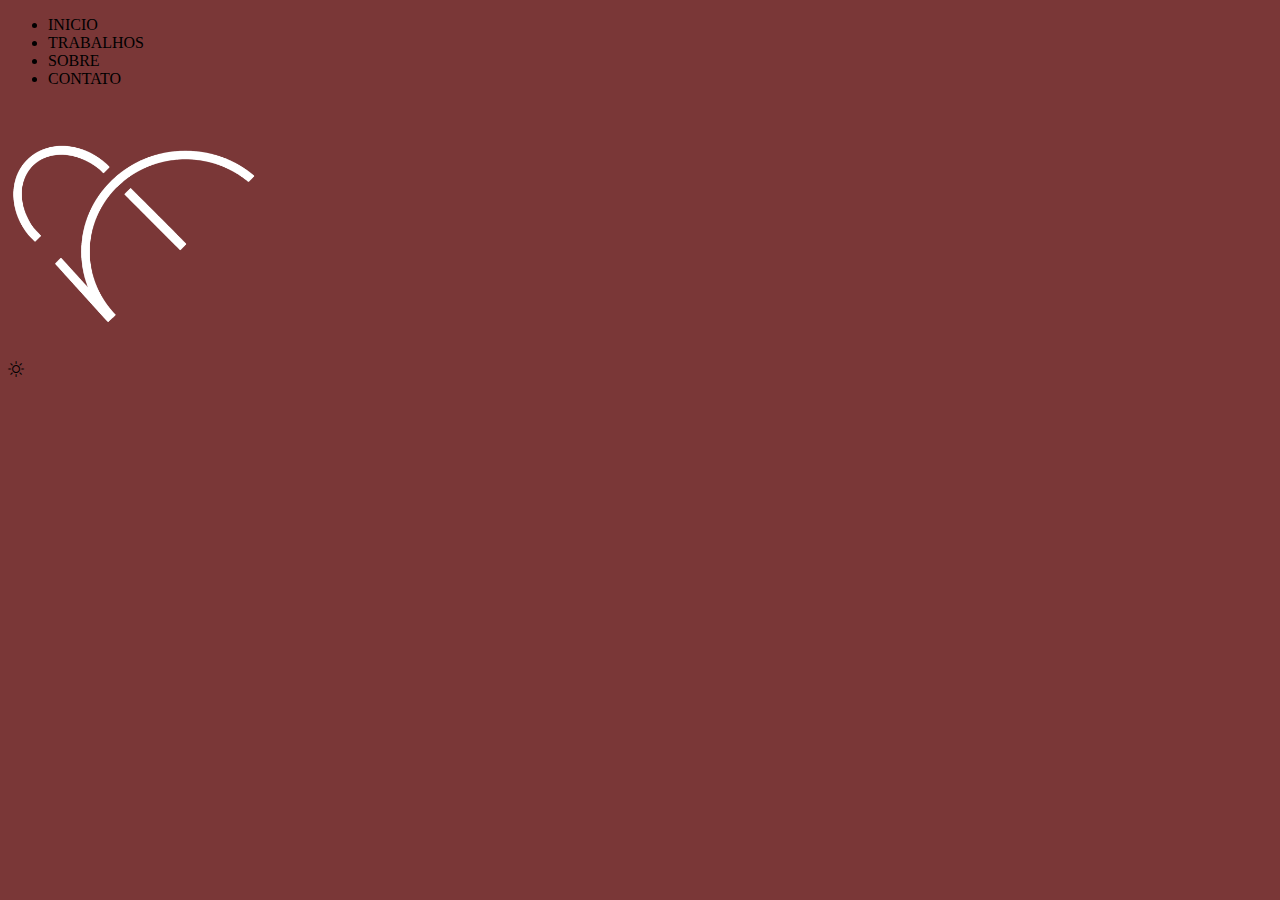
==== index.html @ b83b8c7c "first update" ====
<!DOCTYPE html>
<html lang="pt-br">

<head>
    <meta charset="UTF-8" />
    <meta name="viewport" content="width=device-width, initial-scale=1.0" />
    <title>Julyana | Portifólio 👻</title>
    <!--Estilo CSS-->
    <link rel="stylesheet" href="/CSS/estilo.css">
    <!--Booststrap Icons-->
    <link rel="stylesheet" href="https://cdn.jsdelivr.net/npm/bootstrap-icons@1.11.3/font/bootstrap-icons.min.css">
</head>

<body>
    <header>
        <!--navigation -->
        <nav> <!--menu desktop -->
            <ul class="menu-principal">
                <li> INICIO </li>
                <li> TRABALHOS </li>
                <li> SOBRE </li>
                <li> CONTATO </li>
            </ul>
           
        </nav>
        <!--logo-->
        <div class="">
            <a href="#INICIO">
                <img src="img/logo.png" alt="" class="">
            </a>
        </div>

        <div class="">
            <i class="bi bi-sun"> </i>
        
        </div>


    </header> <!--fim header-->
</body>

</html>
---- CSS/estilo.css ----
body{
    background-color: #7a3737;
}
img {
    width: 20%;
}
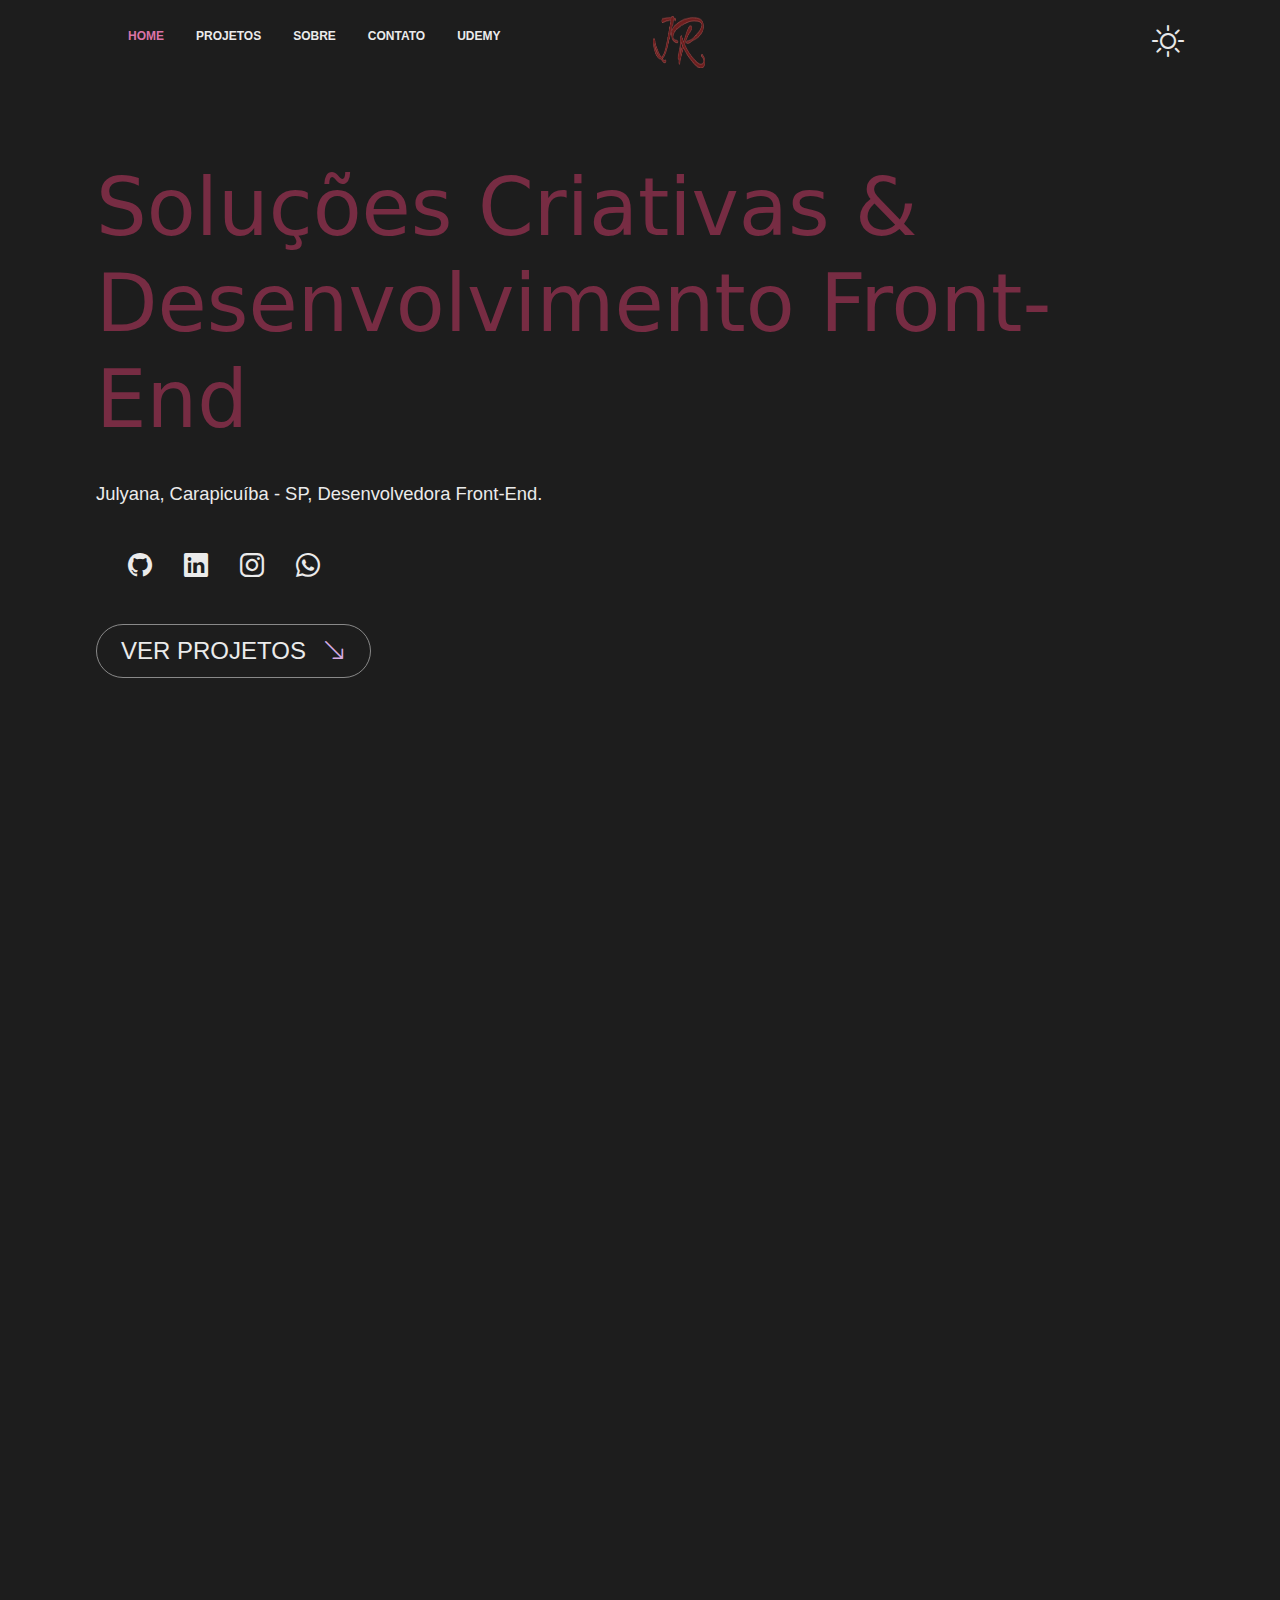
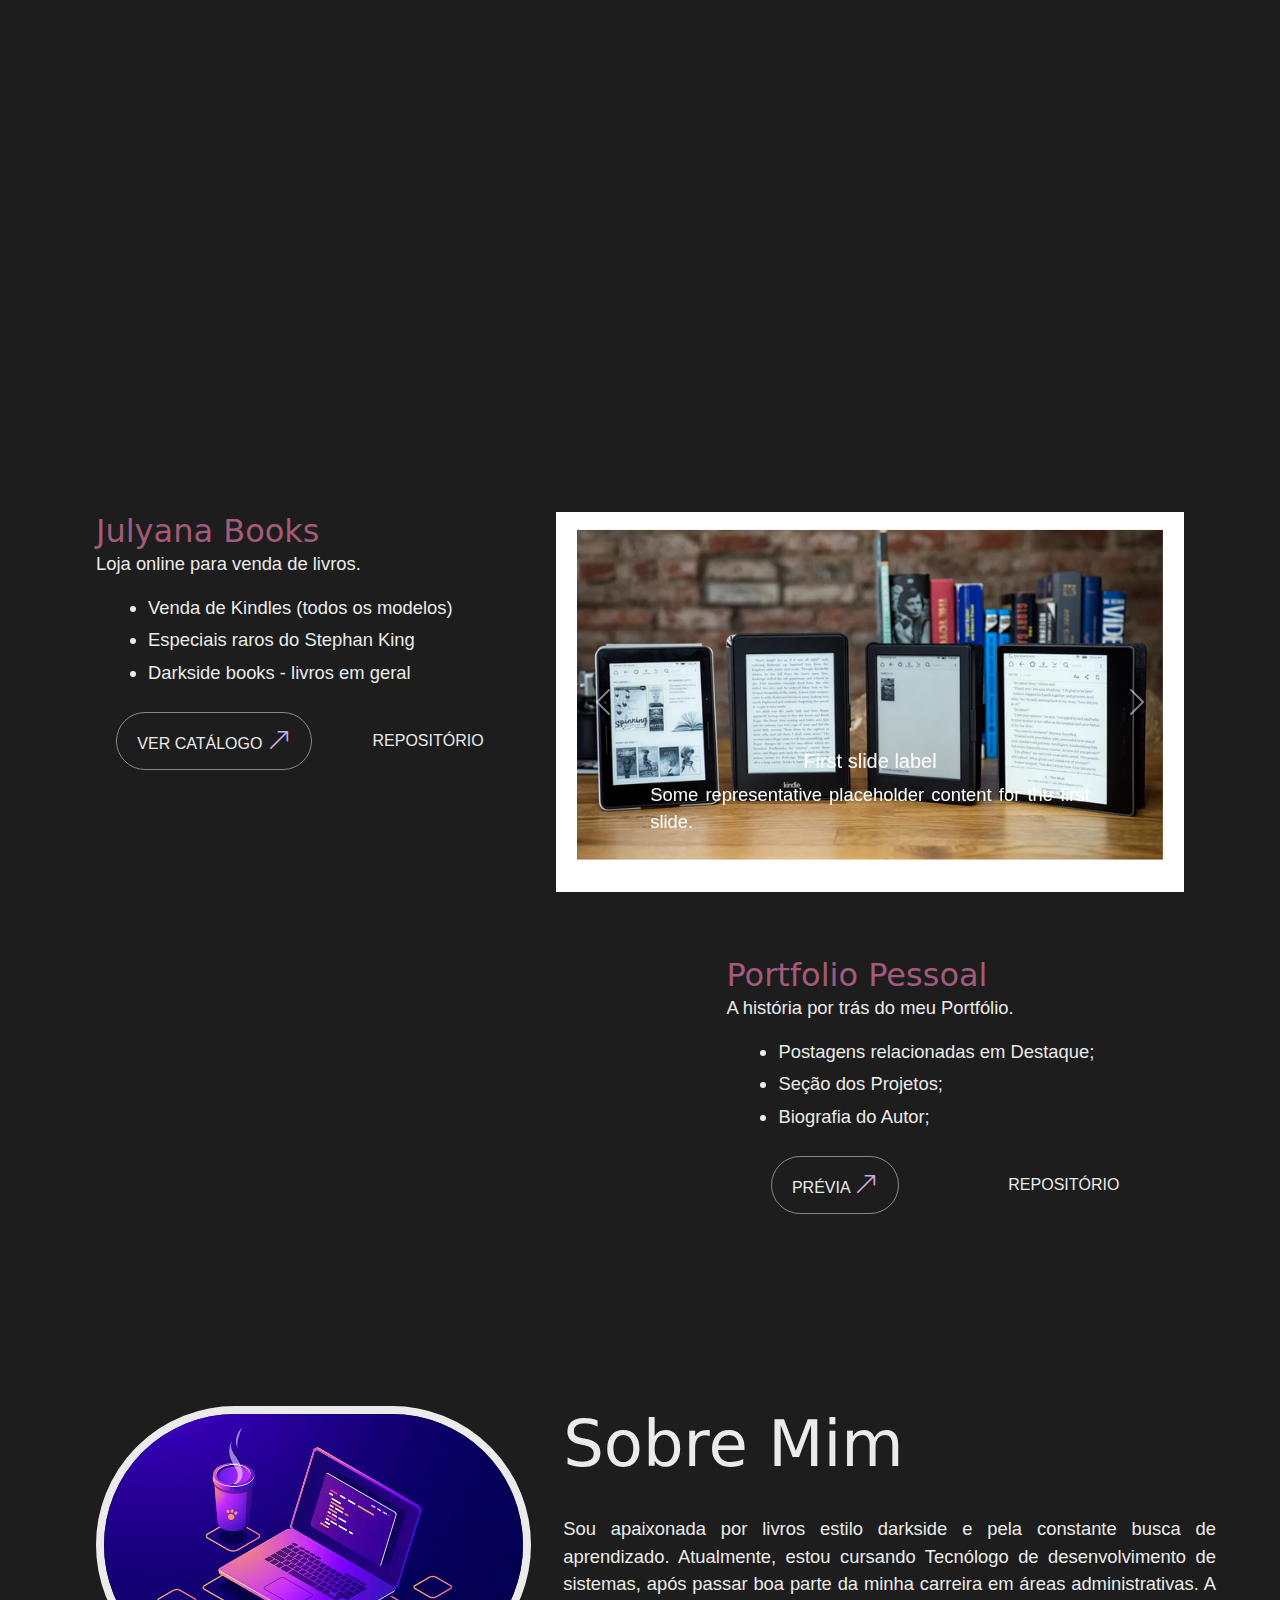
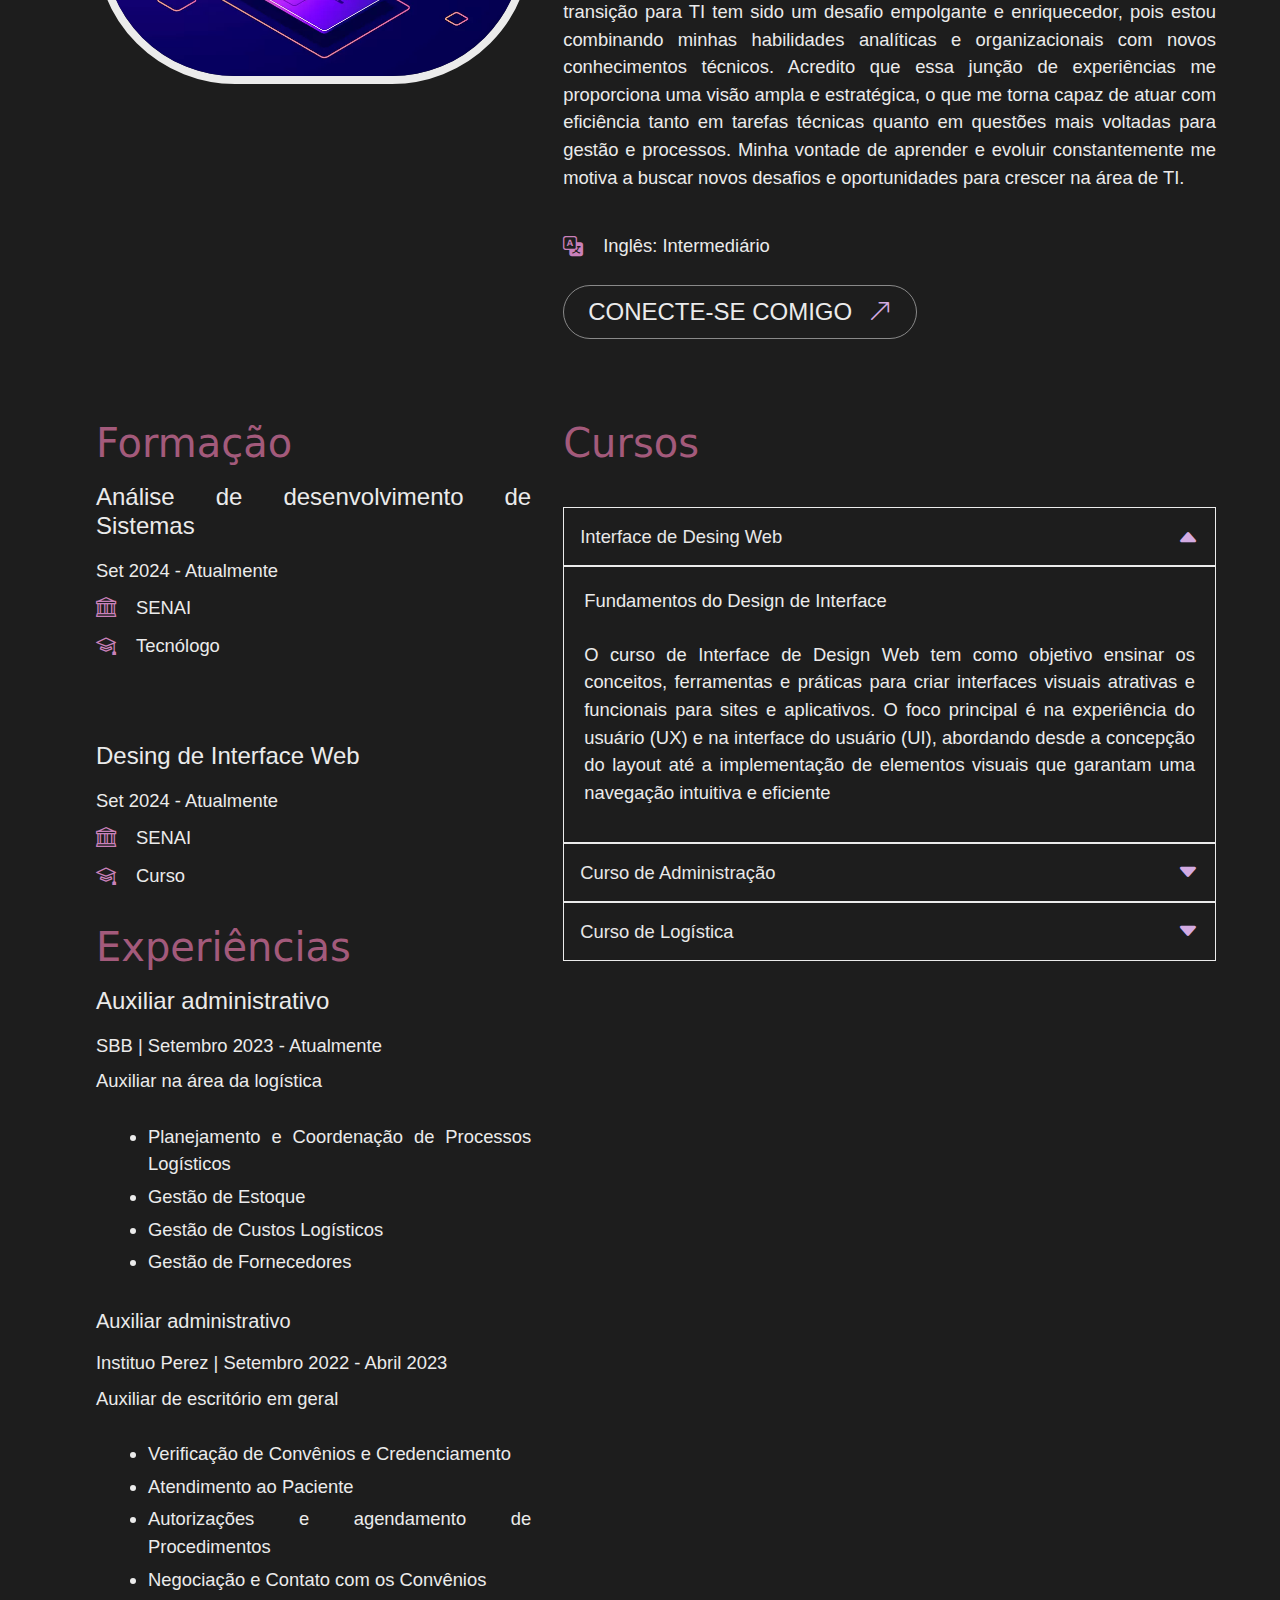
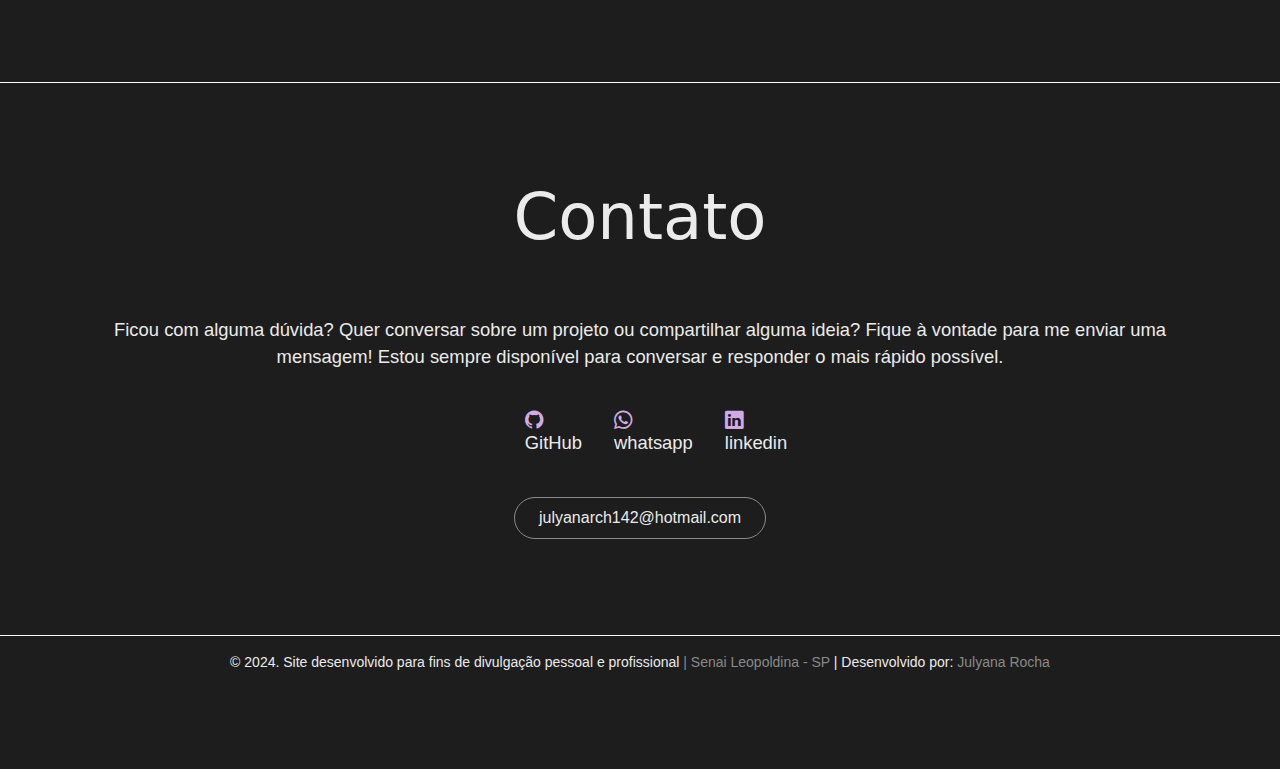
==== commit 67e2bba4: "WEBSITE" ====
--- a/index.html
+++ b/index.html
@@ -1,42 +1,636 @@
 <!DOCTYPE html>
-<html lang="pt-br">
+<html lang="pt-br" data-theme="dark">
 
 <head>
     <meta charset="UTF-8" />
     <meta name="viewport" content="width=device-width, initial-scale=1.0" />
-    <title>Julyana | Portifólio 👻</title>
-    <!--Estilo CSS-->
-    <link rel="stylesheet" href="/CSS/estilo.css">
-    <!--Booststrap Icons-->
+    <title> 👻 Julyana Rocha | Meu Website </title>
+
+    <!---Link para o Boodstrp CSS-->
+    <link href="https://cdn.jsdelivr.net/npm/bootstrap@5.3.3/dist/css/bootstrap.min.css" rel="stylesheet">
+
+
+    <!-- BootStrap Icons -->
     <link rel="stylesheet" href="https://cdn.jsdelivr.net/npm/bootstrap-icons@1.11.3/font/bootstrap-icons.min.css">
+
+    <!-- Boxicons Icons -->
+    <link href='https://unpkg.com/boxicons@2.1.4/css/boxicons.min.css' rel='stylesheet'>
+
+    <!-- AOS CSS -->
+    <link href="https://unpkg.com/aos@2.3.1/dist/aos.css" rel="stylesheet">
+
+    <!-- Google Fonts -->
+    <link rel="preconnect" href="https://fonts.googleapis.com">
+<link rel="preconnect" href="https://fonts.gstatic.com" crossorigin>
+<link href="https://fonts.googleapis.com/css2?family=Montserrat:ital,wght@0,100..900;1,100..900&display=swap" rel="stylesheet">
+
+    <!-- Fonte -->
+    <link href="https://fonts.googleapis.com/css2?family=Montserrat:ital,wght@0,100..900;1,100..900&family=Noto+Serif:ital,wght@0,100..900;1,100..900&family=Playfair+Display:ital,wght@0,400..900;1,400..900&display=swap" rel="stylesheet">
+
+     <!-- Estilo CSS -->
+     <link rel="stylesheet" href="css/estilo.css">
+
 </head>
 
 <body>
-    <header>
-        <!--navigation -->
-        <nav> <!--menu desktop -->
-            <ul class="menu-principal">
-                <li> INICIO </li>
-                <li> TRABALHOS </li>
-                <li> SOBRE </li>
-                <li> CONTATO </li>
+
+    <header id="header"> <!-- cabeçalho -->
+        <nav class="header-nav">
+
+            <!-- menu Desktop -->
+            <ul class="menu menu-principal">
+                <li class="menu-item">
+                    <a class="menu-link active" href="cursos.html">
+                        <span class="menu-text"> Home </span>
+                    </a>
+                </li>
+                <li class="menu-item">
+                    <a class="menu-link" href="cursos.html">
+                        <span class="menu-text"> Projetos </span>
+                    </a>
+                </li>
+                <li class="menu-item">
+                    <a class="menu-link" href="cursos.html">
+                        <span class="menu-text"> Sobre </span>
+                    </a>
+                </li>
+                <li class="menu-item">
+                    <a class="menu-link" href="cursos.html">
+                        <span class="menu-text"> Contato </span>
+                    </a>
+                </li>
+                <li class="menu-item">
+                    <a class="menu-link" href="https://www.udemy.com/course/chatgpt-plus/?couponCode=BFCPSALE24" target="_blank">
+                        <span class="menu-text"> Udemy </span>
+                    </a>
+                </li>
+
             </ul>
+        </nav>
+
+        <div class="header-logo"> <!-- area do logo -->
+            <a href="#home">
+                <img class="logo" src="img/JR.png" alt="">
+            </a>
+        </div><!-- Fim area do logo -->
+
+        <div class="header-toggle">
+            <i id="toggleTheme" class="bi bi-sun"></i>
+        </div>
+
+    </header> <!-- fim cabeçalho -->
+
+    <!-- Menu Mobile -->
+    <nav class="nav-mobile">
+        <ul class="menu menu-mobile">
+
+            <li class="menu-item">
+                <a href="" class="menu-link active">
+                    <i class="menu-icon bi bi-house-door"> </i>
+                    <span class="menu-text"> Home </span>
+                </a>
+            </li>
+
+            <li class="menu-item">
+                <a href="" class="menu-link active">
+                    <i class="menu-icon bi bi-window-stack"> </i>
+                    <span class="menu-text"> Projetos </span>
+                </a>
+            </li>
+
+            <li class="menu-item">
+                <a href="" class="menu-link active">
+                    <i class="menu-icon bi bi-person"> </i>
+                    <span class="menu-text"> Sobre </span>
+                </a>
+            </li>
+
+            <li class="menu-item">
+                <a href="" class="menu-link active">
+                    <i class="menu-icon bi bi-telephone"> </i>
+                    <span class="menu-text"> Contato </span>
+                </a>
+            </li>
+
+        </ul>
+    </nav> <!-- Fim menu mobile -->
+
+    <main id="home"> <!-- principal ou resumo -->
+
+        <div class="main-content">
+
+            <h1>Soluções Criativas & Desenvolvimento Front-End </h1>
+            <!-- titulo / Slogan -->
+
+            <p> Julyana, Carapicuíba - SP, Desenvolvedora Front-End.</p>
+
+            <!-- Redes Sociais -->
+            <ul class="menu menu-social">
+
+                <li>
+                    <a href="https://github.com/julyanarch/julyana-rocha/tree/main" target="_blank">
+                        <i class="menu-icon bi bi-github"> </i>
+                    </a>
+                </li>
+
+                <li>
+                    <a href="https://www.linkedin.com/in/julyana-rocha-7227b7240/" target="_blank">
+                        <i class="menu-icon bi bi-linkedin"></i>
+                    </a>
+                </li>
+
+                <li>
+                    <a href="https://www.instagram.com/gustavo.feriani/" target="_blank">
+                        <i class="menu-icon bi bi-instagram"></i>
+                    </a>
+                </li>
+
+                <li>
+                    <a href="http://wa.me/+5511985374326" target="_blank">
+                        <i class="menu-icon bi bi-whatsapp"></i>
+                    </a>
+                </li>
+
+            </ul> <!-- Fim Redes Sociais -->
+
+            <a href="#projetos">
+                <button class="btn btn-primario">
+                    <span>Ver Projetos</span>
+                    <i class="bi bi-arrow-down-right"> </i>
+                </button>
+            </a>
+
+            <div class="video">
+
+                <iframe width="859" height="483" src="https://www.youtube.com/embed/1mXrxc_sv1o" title="Front-end vs back-end: What&#39;s the difference?" frameborder="0" allow="accelerometer; autoplay; clipboard-write; encrypted-media; gyroscope; picture-in-picture; web-share" referrerpolicy="strict-origin-when-cross-origin" allowfullscreen></iframe>
+
+            </div>
+
+        </div>
+    </main>
+
+
+    <section id="projetos" class="projetos">
+
+        <h2 data-aos="fade-down" data-aos-delay=""> Projetos </h2>
+
+        <div class="projetos-container">
+
+
+            <!-- proj 1 -->
+            <div class="projeto-card">
+
+                <img src="img/ads.jpg" alt="" class="card-cover" data-aos="fade-right"
+                    data-aos-delay="400">
+
+                <div class="card-body" data-aos="fade-up" data-aos-delay="600">
+
+                    <h3 class="card-title"> Curso Inst. Julyana Rocha </h3>
+
+                    <p class="card-descricao"> Curso de ADS </p>
+
+                    <ul class="card-lista">
+
+                        <li class="card-item">
+                            Introdução ao Marketing Digital e Publicidade Online
+                        </li>
+
+                        <li class="card-item">
+                            Métricas e Análise de Desempenho
+                        </li>
+
+                        <li class="card-item">
+                            Publicidade Programática
+                        </li>
+
+                        <li class="card-item">
+                            Para Empreendedores e donos de pequenas empresas que desejam aumentar a visibilidade e as vendas de seus produtos ou serviços através de anúncios online.
+                        </li>
+
+                        <li class="card-item">
+                            Para prorofissionais de marketing digital que buscam se especializar em Ads e melhorar suas estratégias de publicidade paga.
+                        </li>
+
+                        <li class="card-item">
+                            Para freelancers e agências de publicidade que desejam aprimorar suas habilidades na criação e otimização de campanhas de Ads.
+                        </li>
+
+                    </ul>
+
+                    <div class="card-button">
+
+                        <button class="btn btn-primario" data-aos="zoom-in" data-aos-delay="1500">
+
+                            <a href="https://store.steampowered.com/?l=portuguese" target="_blank">
+                                <span> Ver Loja </span>
+                                <i class="bi bi-arrow-up-right"> </i>
+                            </a>
+                        </button>
+
+                        <button class="btn">
+                            <a href="https://github.com/guuhferiani" target="_blank">
+                                <span> Repositório </span>
+                            </a>
+                        </button>
+
+                    </div> <!-- fim card Button -->
+                </div> <!--  fim card body -->
+            </div> <!-- Fim proj 1 -->
+
+
+            <!-- proj 2 -->
+            <div class="projeto-card card-reverse">
+
+                <section id="slide" class="slide">
+
+        
+                    <div id="carouselExampleCaptions" class="carousel slide">
+                        <div class="carousel-indicators">
+                          <button type="button" data-bs-target="#carouselExampleCaptions" data-bs-slide-to="0" class="active" aria-current="true" aria-label="Slide 1"></button>
+                          <button type="button" data-bs-target="#carouselExampleCaptions" data-bs-slide-to="1" aria-label="Slide 2"></button>
+                          <button type="button" data-bs-target="#carouselExampleCaptions" data-bs-slide-to="2" aria-label="Slide 3"></button>
+                        </div>
+                        <div class="carousel-inner">
+                          <div class="carousel-item active">
+                            <img src="img/kindles.png" class="d-block w-100" alt="img/kindles.png">
+                            <div class="carousel-caption d-none d-md-block">
+                              <h5>First slide label</h5>
+                              <p>Some representative placeholder content for the first slide.</p>
+                            </div>
+                          </div>
+                          <div class="carousel-item">
+                            <img src="img/livros darkside.webp" class="d-block w-100" alt="img/livros darkside.webp">
+                            <div class="carousel-caption d-none d-md-block">
+                              <h5>Second slide label</h5>
+                              <p>Some representative placeholder content for the second slide.</p>
+                            </div>
+                          </div>
+                          <div class="carousel-item">
+                            <img src="img/livros king.jpg" class="d-block w-100" alt="img/livros king.jpg">
+                            <div class="carousel-caption d-none d-md-block">
+                              <h5>Third slide label</h5>
+                              <p>Some representative placeholder content for the third slide.</p>
+                            </div>
+                          </div>
+                        </div>
+                        <button class="carousel-control-prev" type="button" data-bs-target="#carouselExampleCaptions" data-bs-slide="prev">
+                          <span class="carousel-control-prev-icon" aria-hidden="true"></span>
+                          <span class="visually-hidden">Previous</span>
+                        </button>
+                        <button class="carousel-control-next" type="button" data-bs-target="#carouselExampleCaptions" data-bs-slide="next">
+                          <span class="carousel-control-next-icon" aria-hidden="true"></span>
+                          <span class="visually-hidden">Next</span>
+                        </button>
+                      </div>
+            
+            
+                </section>
+
+                <div class="card-body">
+
+                    <h3 class="card-title"> Julyana Books </h3>
+
+                    <p class="card-descricao"> Loja online para venda de livros. </p>
+
+                    <ul class="card-lista">
+
+                        <li class="card-item">
+                            Venda de Kindles (todos os modelos)
+                        </li>
+
+                        <li class="card-item">
+                            Especiais raros do Stephan King
+                        </li>
+
+                        <li class="card-item">
+                            Darkside books - livros em geral
+                        </li>
+                    </ul>
+                
+
+                    <div class="card-button">
+
+                        <button class="btn btn-primario">
+
+                            <a href="https://www.darksidebooks.com.br/?gad_source=1&gclid=EAIaIQobChMI37Dyr-HPiQMVfyhECB0BQxsfEAAYASAAEgLYHvD_BwE"
+                                target="_blank">
+                                <span> Ver Catálogo </span>
+                                <i class="bi bi-arrow-up-right"> </i>
+                            </a>
+                        </button>
+
+                        <button class="btn">
+                            <a href="https://www.darksidebooks.com.br/?gad_source=1&gclid=EAIaIQobChMI37Dyr-HPiQMVfyhECB0BQxsfEAAYASAAEgLYHvD_BwE" target="_blank">
+                                <span> Repositório </span>
+                            </a>
+                        </button>
+
+                    </div> <!-- fim card Button -->
+                </div> <!--  fim card body -->
+            </div> <!-- Fim proj 2 -->
+
+            <!-- Proj 3 -->
+            <div class="projeto-card">
+
+                <img class="card-cover" src="img/projetos/portfólio.PNG" alt="">
+
+                <div class="card-body">
+
+                    <h3 class="card-title"> Portfolio Pessoal </h3>
+                    <p class="card-descricao"> A história por trás do meu Portfólio. </p>
+
+                    <ul class="card-lista">
+                        <li class="card-item">
+                            Postagens relacionadas em Destaque;
+                        </li>
+                        <li class="card-item">
+                            Seção dos Projetos;
+                        </li>
+                        <li class="card-item">
+                            Biografia do Autor;
+                        </li>
+                    </ul>
+
+                    <div class="card-button">
+                        <button class="btn btn-primario">
+                            <a href="https://www.linkedin.com/in/julyana-rocha-7227b7240/" target="_blank">
+                                <span> Prévia </span>
+                                <i class="bi bi-arrow-up-right"> </i>
+                            </a>
+                        </button>
+                        <button class="btn">
+                            <a href="https://www.linkedin.com/in/julyana-rocha-7227b7240/" target="_blank">
+                                <span> Repositório </span>
+                            </a>
+                        </button>
+                    </div>
+
+
+
+                </div> <!-- fim Card Body -->
+
+
+            </div> <!-- Fim Proj 3 -->
+
+
+
+
+
+        </div> <!-- Fim projeto container -->
+
+
+    </section>
+
+
+    <section id="sobre" class="sobre">
+
+        <article class="sobre-conteudo1">
+
+            <img class="sobre-logo" src="img/capa-o-que-e-Front-end.webp" alt="">
+
+            <div class="sobre-descricao">
+
+                <h2> Sobre Mim </h2>
+                <p> Sou apaixonada por livros estilo darkside e pela constante busca de aprendizado. Atualmente, estou cursando Tecnólogo de desenvolvimento de sistemas, após passar boa parte da minha carreira em áreas administrativas. A transição para TI tem sido um desafio empolgante e enriquecedor, pois estou combinando minhas habilidades analíticas e organizacionais com novos conhecimentos técnicos. Acredito que essa junção de experiências me proporciona uma visão ampla e estratégica, o que me torna capaz de atuar com eficiência tanto em tarefas técnicas quanto em questões mais voltadas para gestão e processos. Minha vontade de aprender e evoluir constantemente me motiva a buscar novos desafios e oportunidades para crescer na área de TI. </p>
+
+                <div class="sobre-icones">
+                    <i class="bi bi-translate"> </i>
+                    <span> Inglês: Intermediário </span>
+                </div>
+
+                <div class="descricao-button">
+
+                    <a href="http://wa.me/+5511" target="_blank">
+                        <button class="btn btn-primario">
+                            <span> Conecte-se Comigo </span>
+                            <i class="bi bi-arrow-up-right"> </i>
+                        </button>
+                    </a>
+
+                </div>
+
+
+            </div> <!-- fim descricao -->
+
+        </article> <!-- fim conteudo 1 -->
+
+        <article class="sobre-conteudo2">
+
+            <div class="col1"> <!-- Coluna 1 / Vertical -->
+            
+                <div class="row1">  <!-- linhas 1 / Horintal -->
+
+                    <h3> Formação </h3>
+
+                    <h4> Análise de desenvolvimento de Sistemas </h4>
+                    <span> Set 2024 - Atualmente </span>
+
+                    <div class="sobre-icones">
+                        <i class="bi bi-bank"> </i>
+                        <span>SENAI</span>
+                    </div>
+
+                    <div class="sobre-icones">
+                        <i class="bi bi-mortarboard"> </i>
+                        <span> Tecnólogo  </span>
+                    </div>
+                    <br> <br>
+                    <!-- nova formação  -->
+                    <h4> Desing de Interface Web </h4>
+                    <span> Set 2024 - Atualmente </span>
+
+                    <div class="sobre-icones">
+                        <i class="bi bi-bank"> </i>
+                        <span> SENAI </span>
+                    </div>
+                    <div class="sobre-icones">
+                        <i class="bi bi-mortarboard"> </i>
+                        <span> Curso </span>
+                    </div>
+                </div>  
+                
+                <div class="row2"> 
+
+                    <h3> Experiências </h3>
+
+                    <h4> Auxiliar administrativo </h4>
+                    <span> SBB | Setembro 2023 - Atualmente </span>
+                    <span> Auxiliar na área da logística </span>
+                    
+                    <ul class="sobre-lista">
+                        <li class="sobre-item"> Planejamento e Coordenação de Processos Logísticos </li>
+                        <li class="sobre-item"> Gestão de Estoque </li>
+                        <li class="sobre-item"> Gestão de Custos Logísticos </li>
+                        <li class="sobre-item"> Gestão de Fornecedores </li>
+                    </ul>
+
+
+                    <h5> Auxiliar administrativo </h5>
+                    <span> Instituo Perez | Setembro 2022 - Abril 2023 </span>
+                    <span> Auxiliar de escritório em geral </span>
+                    
+                    <ul class="sobre-lista">
+                        <li class="sobre-item"> Verificação de Convênios e Credenciamento </li>
+                        <li class="sobre-item"> Atendimento ao Paciente </li>
+                        <li class="sobre-item"> Autorizações e agendamento de Procedimentos </li>
+                        <li class="sobre-item"> Negociação e Contato com os Convênios </li>
+                    </ul>
+                    
+    
+
+
+                </div> <!-- fim linha 2 -->
+
+            </div>  <!-- Fim coluna 1 -->
+
+            <div class="col2"> <!-- Coluna 2 --> 
+
+                <h3> Cursos </h3>
+
+                <div class="accordion1">
+
+                    <!-- Pergunta 1 -->
+                    <div class="accordion-item active">
+                        <!-- pergunta -->
+                        <button class="accordion-header1 start">
+                            <span>Interface de Desing Web</span>
+                            <i class="bi bi-caret-down-fill"> </i>
+                        </button>
+
+                        <!-- Resposta -->
+                        <div class="accordion-body1">
+                            <p>Fundamentos do Design de Interface</p>
+                            <p>O curso de Interface de Design Web tem como objetivo ensinar os conceitos, ferramentas e práticas para criar interfaces visuais atrativas e funcionais para sites e aplicativos. O foco principal é na experiência do usuário (UX) e na interface do usuário (UI), abordando desde a concepção do layout até a implementação de elementos visuais que garantam uma navegação intuitiva e eficiente</p>
+                        </div>
+                    </div>
+
+                    <!-- Pergunta 2 -->
+                    <div class="accordion-item">
+
+                        <!-- pergunta -->
+                        <button class="accordion-header1 start">
+                            <span>Curso de Administração</span>
+                            <i class="bi bi-caret-down-fill"> </i>
+                        </button>
+
+                        <!-- resposta -->
+                        <div class="accordion-body1">
+                            <p> Fundamentos </p>
+                            <p> O curso de Administração visa formar profissionais aptos a gerir organizações de diferentes portes e setores, sendo capazes de tomar decisões estratégicas que impactem positivamente o desempenho da empresa. O aluno será capacitado a atuar em diversas funções administrativas, como finanças, marketing, recursos humanos, logística e gestão de projetos.</p>
+                        </div>
+
+                    </div>
+
+                    <!-- Pergunta 3 -->
+                    <div class="accordion-item">
+
+                        <!-- pergunta -->
+                        <button class="accordion-header1 start">
+                            <span>Curso de Logística</span>
+                            <i class="bi bi-caret-down-fill"> </i>
+                        </button>
+
+                        <!-- resposta -->
+                        <div class="accordion-body1">
+                            <p> Tecnologia e Inovação em Logística </p>
+                            <p> O curso de Logística tem como objetivo formar profissionais capazes de gerenciar e otimizar o fluxo de materiais, informações e recursos dentro de uma empresa, desde a origem até o destino final. O foco é garantir que os produtos cheguem ao consumidor de maneira eficiente, no tempo certo e com o menor custo possível. A formação abrange diversos aspectos da logística, incluindo transporte, armazenagem, distribuição, gestão de estoques e cadeia de suprimentos..
+                            </p>
+                        </div>
+                        
+                    </div>
+
+
+
+                </div> 
+                
+            </div> <!-- Fim coluna 2 -->
+
+        </article> <!-- fim conteudo 2 -->
+
+
+
+    </section> <!-- Fim Sobre -->
+
+    <section id="contato" class="contato">
+
+        <h2> Contato </h2>
+        <p> 
+            <br> <!--equivale a uma linha / espaço no html-->
+            Ficou com alguma dúvida? Quer conversar sobre um projeto ou compartilhar alguma ideia? Fique à vontade para me enviar uma mensagem! Estou sempre disponível para conversar e responder o mais rápido possível. 
+        </p>
+
+        <ul class="menu menu-social">
+             
+            <li>
+               <a href="https://github.com/julyanarch/julyana-rochatree/main" target="_blank">
+                 <i class="menu icon bi bi-github"></i>
+                 <spam>GitHub</spam>
+                </a>
+
+            </li>
+
+
+            <li>
+                <a href="http://wa.me/+5511985374326">
+                 <i class="menu icon bi bi-whatsapp"></i>
+                 <spam>whatsapp</spam>
+                </a>
+            </li>
+            
+            
+            <li>
+                <a href="https://www.linkedin.com/in/julyana-rocha-7227b7240/" target="_blank">
+                 <i class="menu icon bi bi-linkedin"></i>
+                 <spam>linkedin</spam>
+                </a>
+ 
+             </li>
+
+        </ul>   <!-- fim menu social-->
+
+        <!--- e-mail-->
+         <a href="mail to: Julyanarch142@hotmail.com ">
+            <!--ir para // mail to--->
            
-        </nav>
-        <!--logo-->
-        <div class="">
-            <a href="#INICIO">
-                <img src="img/logo.png" alt="" class="">
+            <button class="btn btn-primario">
+
+              <spam class="e-mail"> julyanarch142@hotmail.com </spam>
+
+            </button>
+        
+        
+        
+        </a>
+             
+
+
+    </section>
+
+    <footer>  <!---Fim Contato-->
+         <p> 
+           &copy; 2024. Site desenvolvido para fins de divulgação pessoal e profissional
+           <a href="https://sp.senai.br/unidade/leopoldina/" target="_blank">
+             | Senai Leopoldina - SP
+
             </a>
-        </div>
-
-        <div class="">
-            <i class="bi bi-sun"> </i>
-        
-        </div>
-
-
-    </header> <!--fim header-->
+
+           | Desenvolvido por:
+           <a href="https://github.com/julyanarch/julyana-rocha" target="_blank">
+              Julyana Rocha
+
+            </a>
+        </p>
+
+    </footer>
+
+    <!---Script do boodstrap JS-->
+    <script src="https://cdn.jsdelivr.net/npm/bootstrap@5.3.3/dist/js/bootstrap.bundle.min.js"></script>
+
+    <!-- AOS JS -->
+    <script src="https://unpkg.com/aos@2.3.1/dist/aos.js"></script>
+
+    <script src="js/script.js"> </script>
+
 </body>
 
 </html>--- a/css/estilo.css
+++ b/css/estilo.css
@@ -0,0 +1,566 @@
+:root,
+:root[data-theme="dark"] {
+    --primary-color: #ebebeb; /*color = texto */
+    --primary-bg: #1d1d1d;  /*bg = fundo */
+    --hover-menu: #898989;
+    --menu-texto:  #ebebeb;
+
+    --icon-color: #d3abe2;
+    --icone-tema: #e8e8e8;
+    --hover-social: #e5acec;
+
+    --cor-titulo: #a35a7b;
+
+    --titulo-accordion: #e8e8e8;
+    --body-accordion: #1d1d1d;
+    --border-color:white;
+}
+
+:root[data-theme="light"] {
+    --primary-color: #1d1d1d;
+    --primary-bg: #ebebeb;
+    --hover-menu: #898989;
+    --menu-texto: #1d1d1d;
+    --hover-social:#d3abe2;
+
+    --icone-tema: #1f1f1f;
+    --cor-titulo: #1d1d1d;
+
+    --titulo-accordion: #161616;
+    --body-accordion: #ececec;
+    --border-color:rgb(3, 3, 3);
+}
+
+/* CSS Geral */
+body{
+    background: var(--primary-bg);  /* fundo */
+    color: var(--primary-color);
+    font-family: Verdana, Geneva, Tahoma, sans-serif;
+    font-size: 22px; 
+}
+
+html[data-theme="light"] .logo {
+    filter: invert(0);
+}
+
+a{
+    text-decoration: none;
+    color: var(--primary-color);
+}
+
+a:hover{
+  color: var(--hover-menu)
+}
+
+i {
+  color: var(--icon-color);
+}
+
+b {
+    font-weight: 900;
+}
+
+h1 {
+    font-family: "Creepster", system-ui;
+    font-size: 2.5rem;
+    font-weight: 200;
+    color: rgb(119, 44, 67);
+}
+
+h2 {
+    font-family: "Creepster", system-ui;
+}
+
+h3 {
+    font-family: "Open Sans", system-ui;
+    color: #a35a7b;
+}
+
+p, span, li{
+    font-size: 1rem;
+}
+
+p {
+    text-align: justify;
+}
+
+
+/* Reset CSS  */
+*{
+  margin: 0;
+  padding: 0;
+  box-sizing: border-box;
+  list-style: none;
+}
+/* fim reset  */
+
+/* header  */
+#header {
+    display: flex;
+    flex-flow: row wrap;
+    /* Coloca o conteúdo em linha e permite a quebra de linha. */
+    justify-content: space-between;
+    /* Os itens dentro do container flexível serão distribuídos de maneira uniforme ao longo do eixo principal, com espaços iguais entre eles.  */
+    align-items: center;
+    width: 100%;
+    padding: 0.5rem 1rem;
+    z-index: 2;
+    background: var(--primary-bg);
+}
+
+/* .header-logo .logo */
+.logo {  /* img */
+    width: 3.25rem;  /* comprimento */
+    height: 3.25rem;  /* altura  */
+}
+
+.header-toggle {
+    display: flex;
+    justify-content: flex-end;
+}
+
+#toggleTheme {
+    color: var(--icone-tema);
+    font-size: 2rem;
+    cursor: pointer;
+}
+
+.menu {   /* UL */
+    display: flex;
+    align-items: center;
+    background: var(--primary-bg);
+    gap: 1rem;
+}
+
+.menu-item {
+    width: 100%;
+}
+
+/* .menu-link {
+    display: flex;
+    align-items: center;
+    gap: .5rem; 
+} */
+
+.header-nav {
+    display: none;
+}
+
+
+/* Menu Mobile */
+
+.menu-mobile {
+    width: 100vw; /*V W = Viewport Width */
+    position: fixed;
+    bottom: 0;
+    justify-content: space-between;
+    border-top: 1px solid rgb(145, 69, 116);
+    z-index: 99999;
+}
+
+.menu-mobile .menu-link {
+    flex-direction: column;
+    justify-content: center;
+    padding: 0.5rem 1rem;
+}
+
+.menu-link.active .menu-icon,
+.menu-link.active .menu-text,
+.menu-link:hover .menu-icon,
+.menu-link:hover .menu-text {
+    color: #da74a7;  /*cor de link */
+}
+
+.menu-icon, .menu-text {
+    color: var(--menu-texto);
+    font-weight: 600;
+}
+
+.menu-icon{
+    font-size: 1.5rem;
+}
+
+.menu-text {
+    font-size: .75rem;
+    text-transform: uppercase;
+}
+
+.menu-principal {
+    gap: 2rem;
+}
+
+.menu-social {
+    gap: 2rem;
+}
+
+.menu-social .menu-icon:hover {
+    color: var(--hover-social);
+}
+
+.btn {
+    display: flex;
+    justify-content: center;
+    align-items: center;
+    gap: 1rem;
+    width: 100%;
+    background: transparent;
+    border-radius: 3rem;
+    color: var(--primary-color);
+    border: none;
+    padding: .5rem 1.5rem;
+    cursor: pointer;
+}
+
+.btn:hover {
+    transform: scale(1.05);
+    transition: ease-in-out .5s;
+}
+
+.btn span, .btn i {
+    font-size: 1.5rem;
+    text-transform: uppercase;
+}
+
+.btn-primario span {
+    color: var(--primary-color);
+}
+
+.btn-primario {
+    border: 1px solid var(--hover-menu);
+}
+
+/* Main */
+#home {
+    display: flex;
+    flex-direction: column;
+    gap: 4rem;
+}
+
+.main-content {
+    display: flex;
+    flex-direction: column;
+    gap: 1.5rem;
+}
+
+.video iframe {
+    width: 100%;
+    aspect-ratio: 16/9;
+}
+
+#home, .projetos, .sobre, .contato {
+    /* padding: 5rem 10rem; */
+    padding: 2.5rem 1rem;
+}
+
+/* Projetos */
+
+.projetos {
+    display: flex;
+    flex-direction: column;
+    gap: 2rem;
+}
+
+.projetos-container {
+    display: flex;
+    flex-direction: column;
+    gap: 4rem;
+}
+
+.projeto-card {
+    display: flex;
+    flex-direction: column;
+    gap: 2rem;
+}
+
+.card-cover {
+    display: flex;
+    flex-direction: column;
+    justify-content: flex-end;
+    align-items: flex-start;
+    gap: 1rem;
+}
+
+.card-title {  /* H3 */
+    font-size: 2rem;
+    color: var(--cor-titulo);
+    font-weight: 100;
+    /* font-family: ; */
+}
+
+.card-descricao {  /*P = paragrafo*/
+    color: var(--cor-texto);
+   /*  font-size: ;
+    font-family: ; */
+}
+
+.card-lista, .sobre-lista { /*estrutura lista */
+    margin-left: 1.25rem;
+    margin-top: 15px;
+    margin-bottom: 25px;
+}
+
+.card-item, .sobre-item{  /* topicos lista */
+    /* list-style: none; */
+    margin-top: 5px;
+    list-style: disc;
+}
+
+.card-button, .card-descricao{
+    display: flex;
+    flex-flow: row wrap;
+    justify-content: flex-start;
+}
+
+.card-button .btn {
+    padding: .65rem 1.25rem;
+    margin-top: 15px;
+}
+
+.card-button .btn span {
+    font-size: 1rem;
+    /* color: var(--texto-botao); */
+}
+
+.projetos .btn {
+    width: auto;
+    margin: auto;
+}
+
+/* Sobre */
+
+.sobre { 
+    display: flex;
+    flex-direction: column;
+    gap: 1.5rem;
+}
+
+.sobre-logo {
+    width: 100%;
+    object-fit: cover;
+    object-position: center;
+    pointer-events: none;
+    border-radius: 50rem;
+    border:  8px solid var(--primary-color);
+}
+
+.sobre-descricao { 
+    display: flex;
+    flex-direction: column;
+    justify-content: flex-start;
+    gap: 1.5rem;
+}
+
+.sobre-icones {
+    display: flex;
+    align-items: center;
+    gap: 1.25rem;
+}
+
+.sobre-icones i {
+    font-size: 1.25rem;
+    color: #ca81ba;
+}
+
+.sobre-conteudo1,
+.sobre-conteudo2 {
+    display: flex;
+    flex-direction: column;
+    align-items: flex-start;
+    justify-content: flex-start;
+    gap: 2rem;
+}
+
+.sobre-conteudo2 .col1, 
+.sobre-conteudo2 .col2 { 
+    display: flex;
+    flex-direction: column;
+    text-align: justify;
+    gap: 2rem;
+}
+
+.sobre-conteudo2 .col1 .row1, 
+.sobre-conteudo2 .col1 .row2 { 
+    display: flex;
+    flex-direction: column;
+    gap: .5rem;
+}
+
+.accordion-header1 { 
+    width: 100%;
+    display: flex;
+    padding: 0.75rem 1rem;
+    justify-content: space-between;
+    align-items: center;
+    border: 1px solid var(--primary-color);
+    background: transparent;
+    text-align: left;
+    cursor: pointer;
+    transition: ease-in-out .3s;
+}
+
+.accordion-header1 span {
+    color: var(--titulo-accordion);
+}
+
+/* esconder as respostas */
+.accordion-body1 {  
+    display: none;
+    padding: 1.25rem;
+    flex-direction: column;
+    align-items: flex-start;
+    gap: .625rem;
+    border: 1px solid var(--primary-color);
+}
+
+.accordion-item.active .accordion-header1 {
+    background: var(--body-accordion);
+}
+
+/* conteudo aparece após o click */
+.accordion-item.active .accordion-body1 {
+    display: flex;
+}
+
+.accordion-item.active .bi-caret-down-fill {  /* adicionar classe no icone */
+    transform: rotate(180deg);
+}
+
+/*  Contato */
+
+.contato {
+    display: flex;
+    flex-direction: column;
+    justify-content: center;
+    align-items: center;
+    gap: 1.5rem;
+    border-top: 1px solid var(--border-color); /* variáel borda */
+    border-bottom: 1px solid var(--border-color); /* variáel borda */
+}
+
+.contato p {
+    text-align: center;
+}
+
+.contato .btn {
+    width: auto; /* Correção */
+}
+
+.contato .email {
+    text-transform: uppercase;
+}
+
+/* Rodapé */
+
+footer {
+    margin-bottom: 5rem;
+}
+
+footer p {
+    font-size: .875rem;
+    text-align: center;
+    padding: 1rem;
+}
+
+footer a {
+    color:#898989;
+}
+
+
+/* Responsividade Responsivo */
+
+@media (min-width: 768px) {
+    #header {
+       position: fixed;
+       padding: 1rem 6rem;
+    }
+    .nav-mobile {
+        display: none;
+    }
+    .header-nav{
+        display: flex;
+    }
+    .header-nav, 
+    .header-toggle {
+        min-width: 30%;
+    }
+    h1 {
+        font-size: 5rem;
+    }
+    h2 {
+        font-size: 3rem;
+    }
+    #home, .projetos, .sobre, .contato  {
+        padding: 8rem 6rem 4rem 6rem;
+    }
+    .contato {
+        padding: 6rem;
+    }
+}
+
+@media (min-width: 992px) { /*apartir de 992 */
+    .projeto-card {
+        flex-direction: row;
+    }
+
+    .card-reverse {
+        flex-direction: row-reverse;
+        justify-content: space-between;
+    }
+    
+    .card-cover {
+        width: 55%;
+    }
+    .sobre {
+        gap: 5rem;
+    }
+    .sobre-conteudo1, 
+    .sobre-conteudo2 { 
+        display: grid;
+        grid-template-columns: 40% 60%;
+    }
+        
+} /* fim 992px */
+
+@media (min-width: 1200px) {
+
+    h2 {
+        font-size: 4rem;
+    }
+
+    h3 {
+        font-size: 2.5rem;
+    }
+
+    #home {
+        padding: 10rem 6rem 2rem;
+    }
+
+    .main-content .btn {
+        width: auto;
+    }
+    
+    p, span, li {
+        font-size: 1.15rem;
+    }
+    .card-button .btn, 
+    .descricao-button .btn {
+        width: auto;
+    }
+}
+@media (min-width: 1400px) {
+    h1 {
+        font-size: 6.25rem;
+    }
+    h2{
+        font-size: 4.5rem;
+    }
+    h3 {
+        font-size: 3.25rem;
+    }
+    .header {
+        padding: 12rem 15rem 2rem;
+    }
+    .projetos, .sobre, .contato {
+        padding: 10rem 15rem 4rem;
+    }
+}
